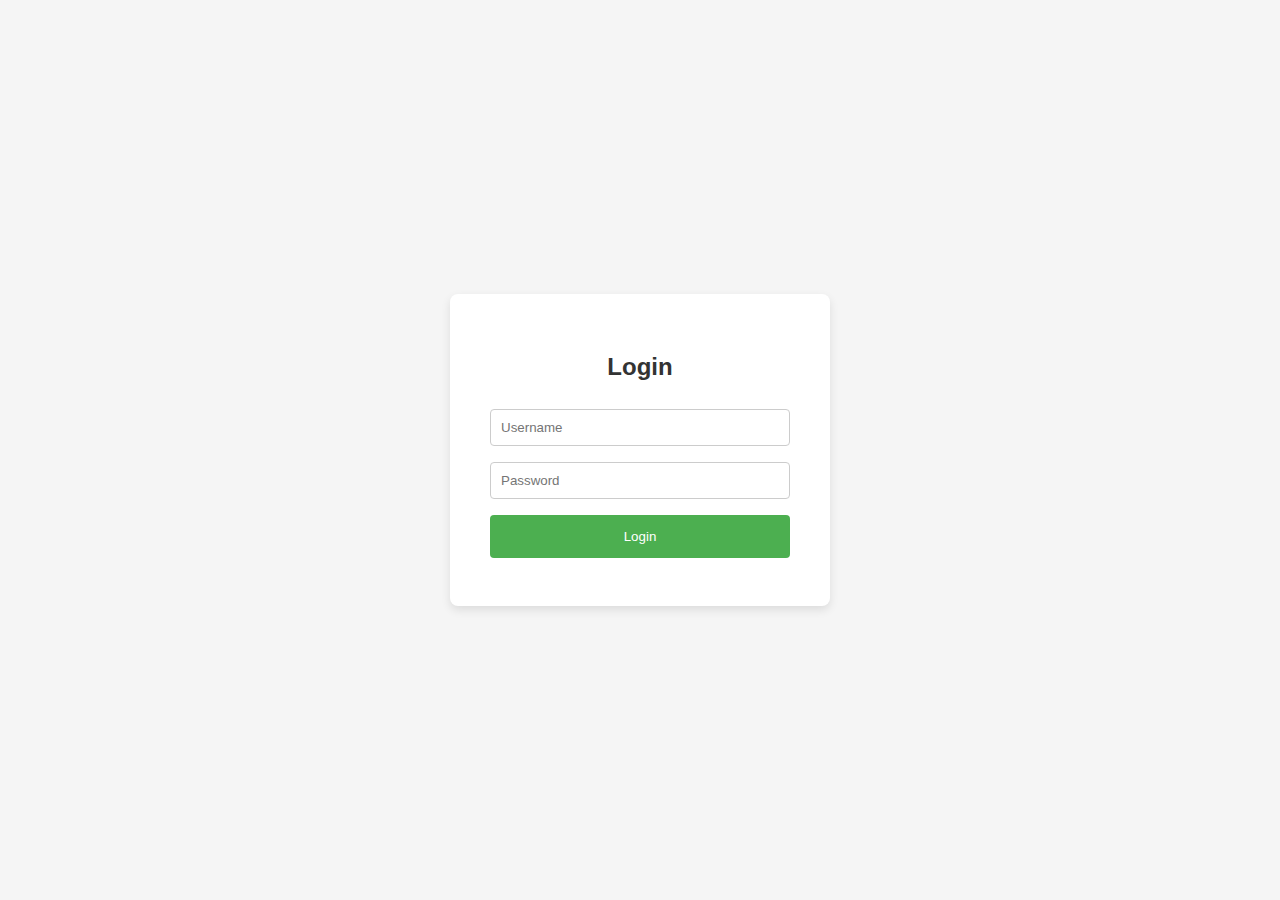
==== src/main/Ressources/login.html @ 7657bac2 "Add files via upload" ====
<!DOCTYPE html>
<html lang="en">
<head>
    <meta charset="UTF-8">
    <meta name="viewport" content="width=device-width, initial-scale=1.0">
    <title>Login</title>
    <style>
        body {
            font-family: Arial, sans-serif;
            margin: 0;
            padding: 0;
            background-color: #f5f5f5;
            display: flex;
            justify-content: center;
            align-items: center;
            height: 100vh;
        }

        .container {
            background-color: white;
            padding: 40px;
            border-radius: 8px;
            box-shadow: 0px 4px 10px rgba(0, 0, 0, 0.1);
            width: 300px;
            text-align: center;
        }

        h2 {
            margin-bottom: 20px;
            color: #333;
        }

        input[type="text"], input[type="password"] {
            width: 100%;
            padding: 10px;
            margin: 8px 0;
            border: 1px solid #ccc;
            border-radius: 4px;
            box-sizing: border-box;
        }

        input[type="submit"] {
            background-color: #4CAF50;
            color: white;
            padding: 14px 20px;
            margin: 8px 0;
            border: none;
            border-radius: 4px;
            cursor: pointer;
            width: 100%;
        }

        input[type="submit"]:hover {
            background-color: #45a049;
        }

        .separator {
            margin: 20px 0;
            border-bottom: 1px solid #ccc;
            position: relative;
        }

        .separator-text {
            position: absolute;
            left: 50%;
            top: -10px;
            background-color: white;
            padding: 0 10px;
            color: #999;
        }

        .or {
            background-color: #f5f5f5;
            padding: 0 10px;
            color: #999;
        }
    </style>
</head>
<body>
    <div class="container">
        <h2>Login</h2>
        <form id="loginForm">
            <input type="text" placeholder="Username" name="username" required>
            <input type="password" placeholder="Password" name="password" required>
            <input type="submit" value="Login">
        </form>
</html>
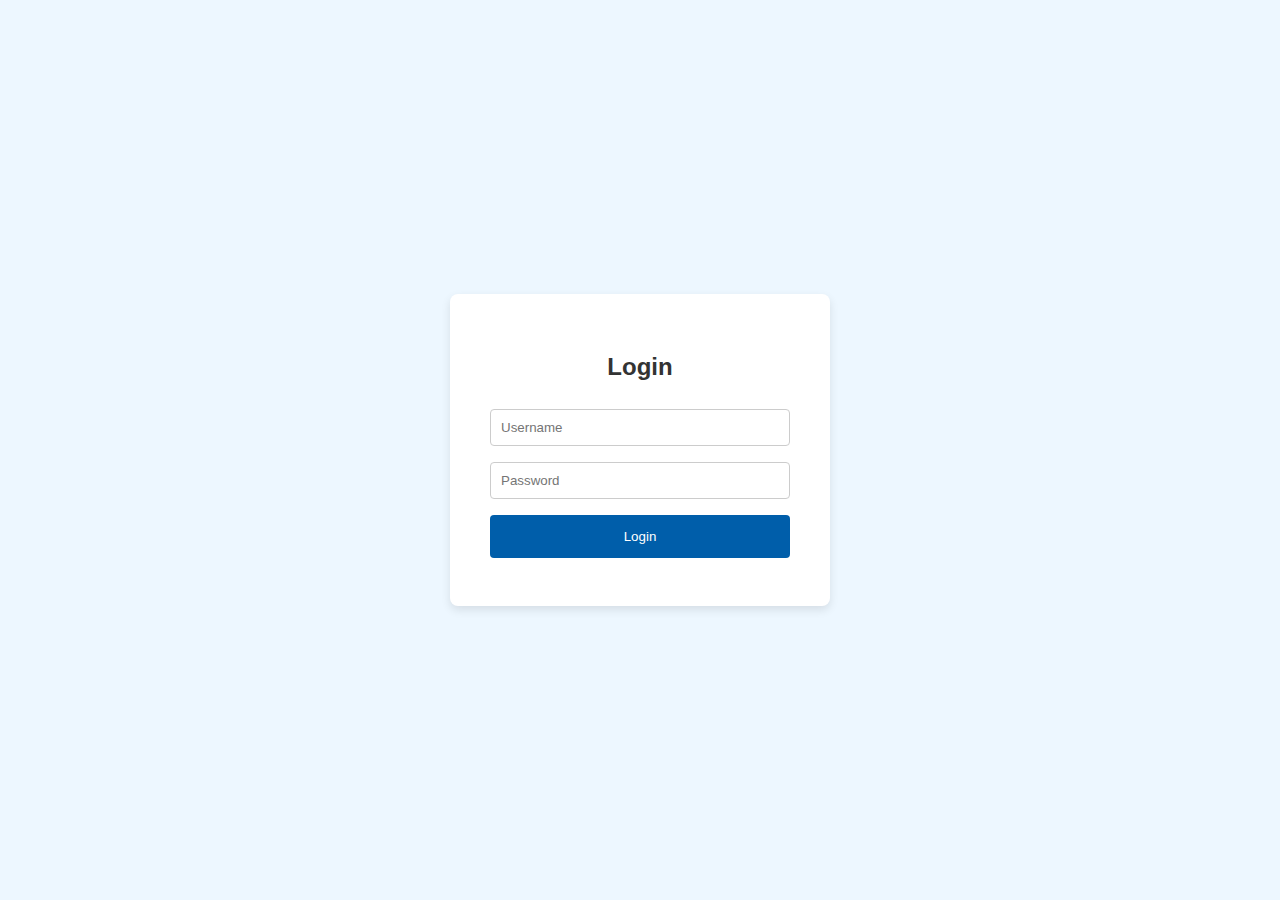
==== commit e79de469: "V0.1.2" ====
--- a/src/main/Ressources/login.html
+++ b/src/main/Ressources/login.html
@@ -9,7 +9,7 @@
             font-family: Arial, sans-serif;
             margin: 0;
             padding: 0;
-            background-color: #f5f5f5;
+            background-color: #edf7ff;
             display: flex;
             justify-content: center;
             align-items: center;
@@ -40,7 +40,7 @@
         }
 
         input[type="submit"] {
-            background-color: #4CAF50;
+            background-color: #005eaa;
             color: white;
             padding: 14px 20px;
             margin: 8px 0;
@@ -51,7 +51,7 @@
         }
 
         input[type="submit"]:hover {
-            background-color: #45a049;
+            background-color: #003561;
         }
 
         .separator {
